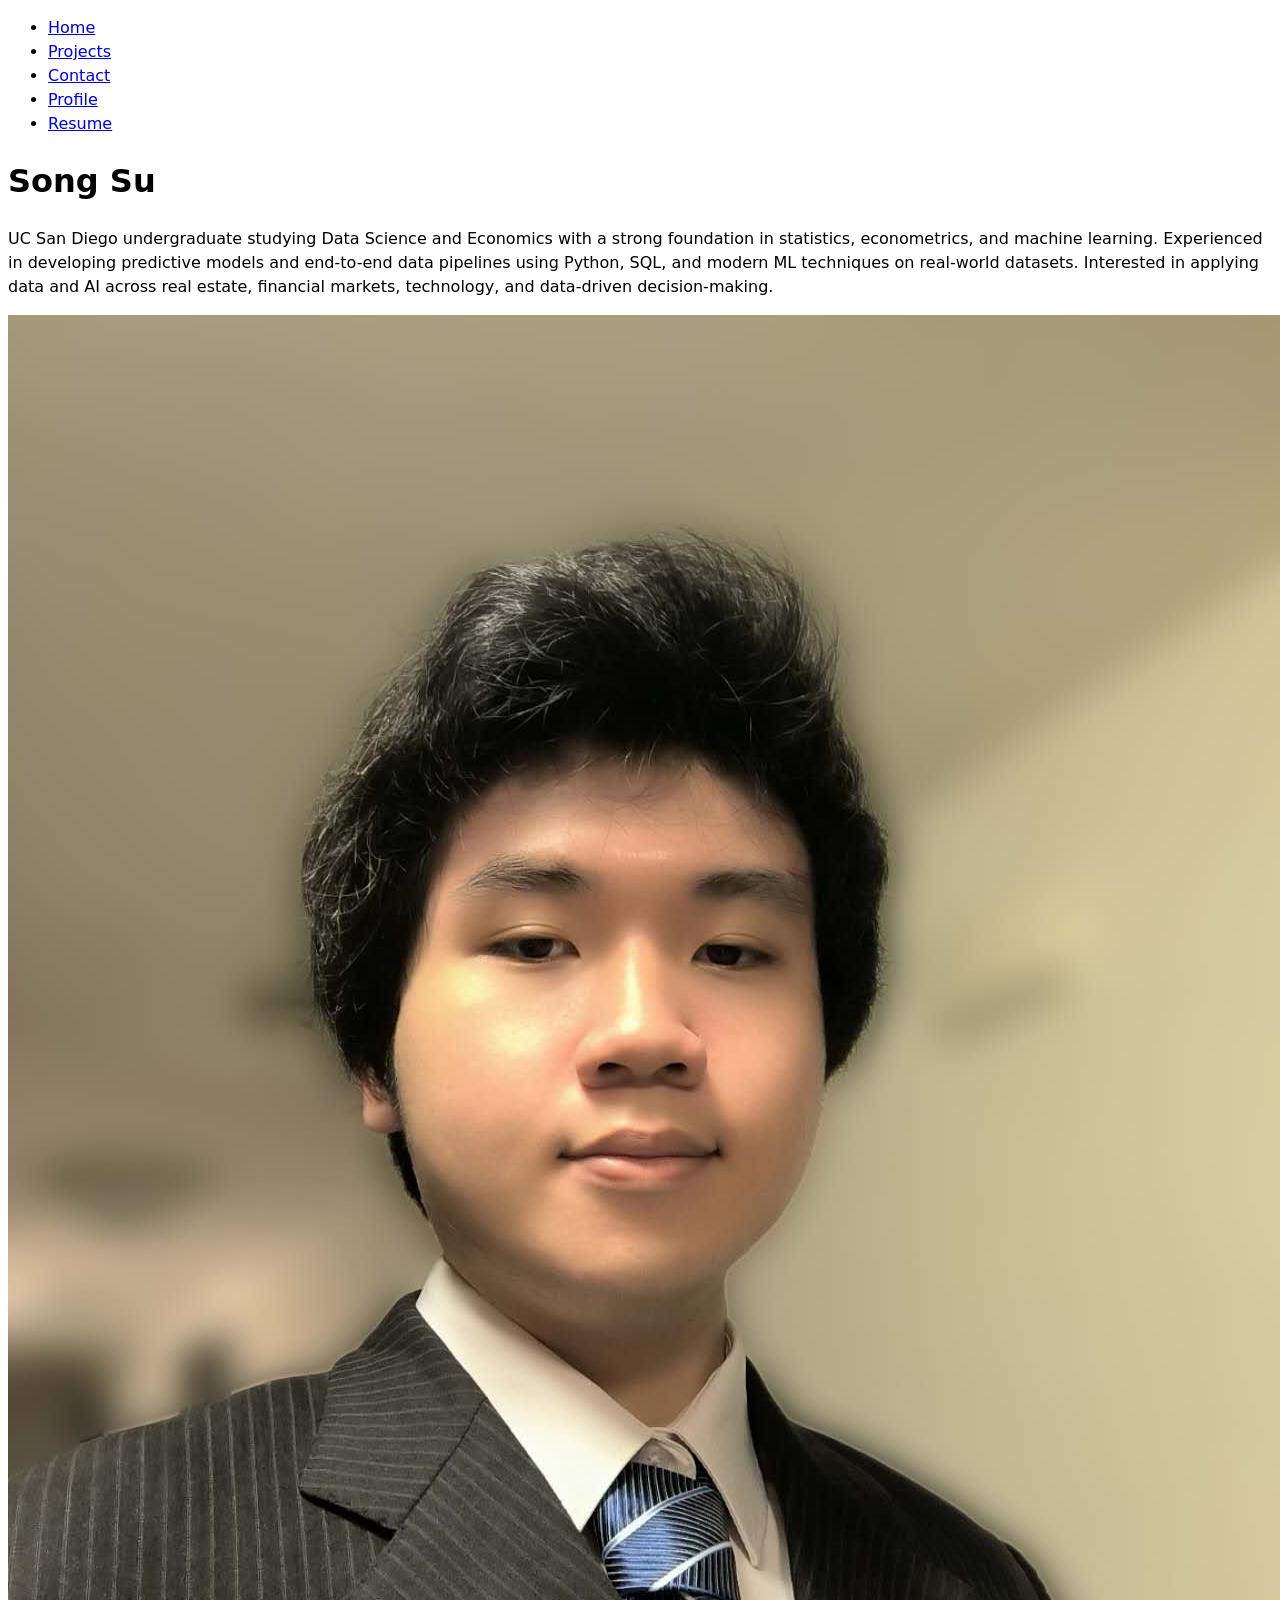
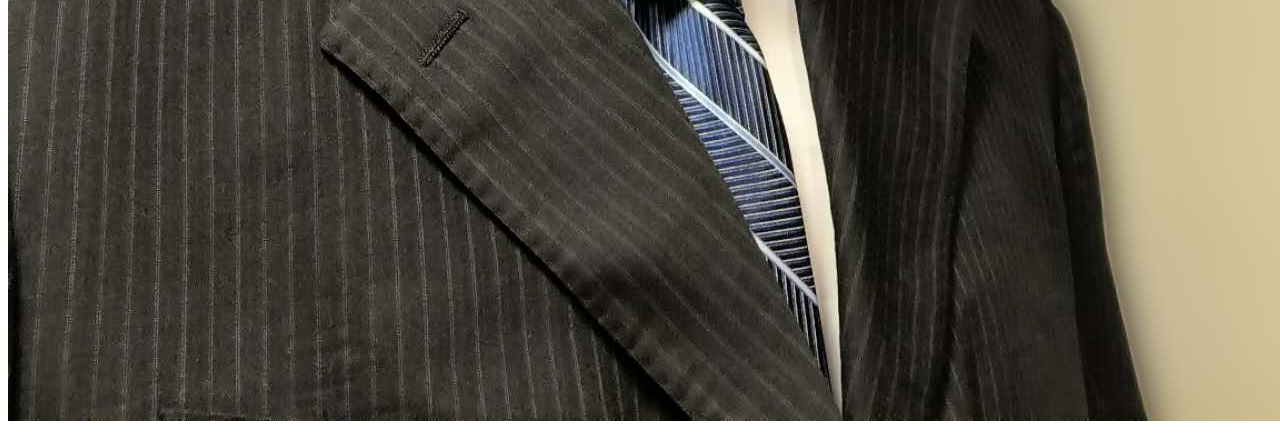
==== index.html @ 2cbc9d96 "Added resume Added resume folder and resume html. Updated navigation menu" ====
<!DOCTYPE html>
<html lang="en">
<head>
    <meta charset="UTF-8">
    <meta name="viewport" content="width=device-width, initial-scale=1.0">
    <title>Song Su: Personal site and portfolio</title>
    <link rel="stylesheet" href="style.css">
</head>
<body>
  <nav>
      <ul>
          <li><a href="index.html">Home</a></li>
          <li><a href="projects/index.html">Projects</a></li>
          <li><a href="contact/index.html">Contact</a></li>
          <li><a href="https://github.com/SongSu-eight" target="_blank">Profile</a></li>
          <li><a href="resume/index.html">Resume</a></li>
      </ul>
  </nav>
  <h1>Song Su</h1>
  <p>UC San Diego undergraduate studying Data Science and Economics with a strong foundation in statistics, econometrics, and 
machine learning. Experienced in developing predictive models and end-to-end data pipelines using Python, SQL, and modern 
ML techniques on real-world datasets. Interested in applying data and AI across real estate, financial markets, technology, and 
data-driven decision-making.</p>
<img src="images/Song Su.jpg" alt = "This is my profile headshot.">  
</body>
</html>
---- style.css ----
body {
  /* Set line height to 1.5 times the font size
	   and use the OS’s UI font as the website font
	 */
  font: 100%/1.5 system-ui;
}
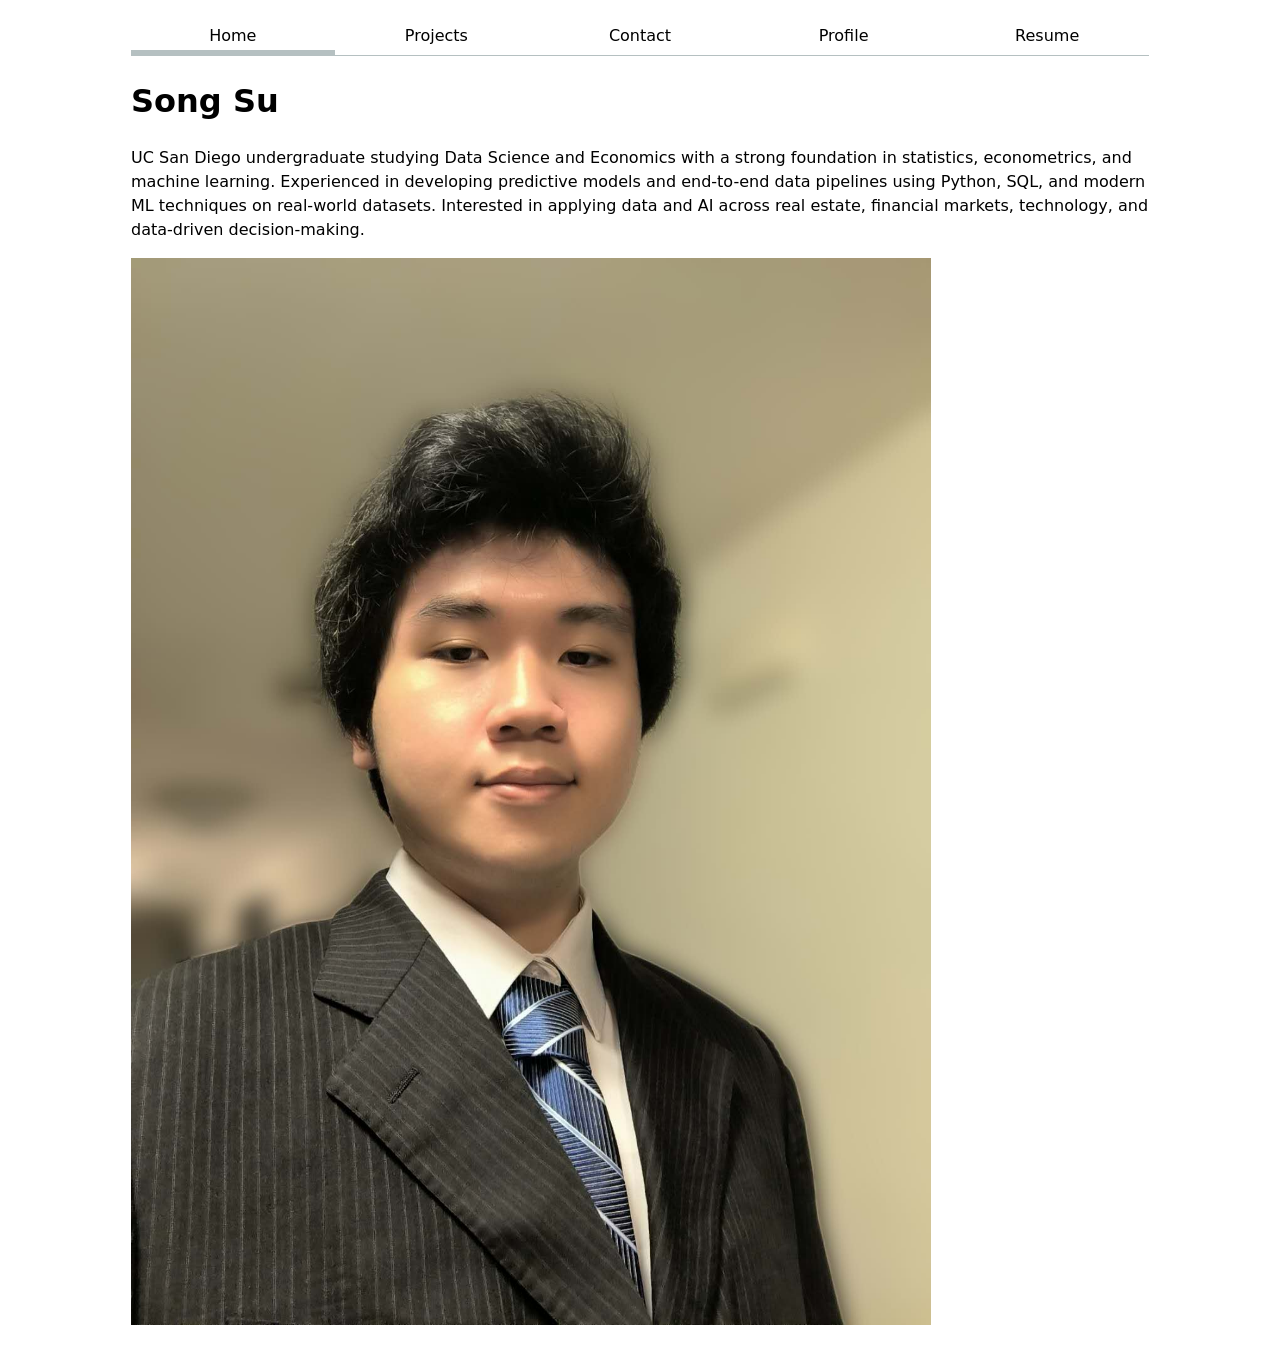
==== commit 7f29dd2e: "lab 2 Part1-4 completed" ====
--- a/index.html
+++ b/index.html
@@ -7,20 +7,21 @@
     <link rel="stylesheet" href="style.css">
 </head>
 <body>
-  <nav>
-      <ul>
-          <li><a href="index.html">Home</a></li>
-          <li><a href="projects/index.html">Projects</a></li>
-          <li><a href="contact/index.html">Contact</a></li>
-          <li><a href="https://github.com/SongSu-eight" target="_blank">Profile</a></li>
-          <li><a href="resume/index.html">Resume</a></li>
-      </ul>
-  </nav>
-  <h1>Song Su</h1>
-  <p>UC San Diego undergraduate studying Data Science and Economics with a strong foundation in statistics, econometrics, and 
+    <nav>
+        <ul>
+            <li><a href="index.html" class="current">Home</a></li>
+            <li><a href="projects/index.html">Projects</a></li>
+            <li><a href="contact/index.html">Contact</a></li>
+            <li><a href="https://github.com/SongSu-eight" target="_blank">Profile</a></li>
+            <li><a href="resume/index.html">Resume</a></li>
+        </ul>
+    </nav>
+
+    <h1>Song Su</h1>
+    <p>UC San Diego undergraduate studying Data Science and Economics with a strong foundation in statistics, econometrics, and 
 machine learning. Experienced in developing predictive models and end-to-end data pipelines using Python, SQL, and modern 
 ML techniques on real-world datasets. Interested in applying data and AI across real estate, financial markets, technology, and 
 data-driven decision-making.</p>
-<img src="images/Song Su.jpg" alt = "This is my profile headshot.">  
+    <img src="images/Song_Su.jpg" alt = "This is my profile headshot." width="800">  
 </body>
 </html>
--- a/style.css
+++ b/style.css
@@ -3,4 +3,92 @@
 	   and use the OS’s UI font as the website font
 	 */
   font: 100%/1.5 system-ui;
+  max-width: 100ch;
+  margin-inline: auto;
+  padding: 1em;
+}
+nav ul{
+  display: contents;
+}
+nav li{
+  display: contents;
+}
+nav {
+  display: flex;
+}
+nav a {
+  flex: 1;
+  text-decoration: none;
+  color: inherit;
+  text-align: center;
+  border-bottom-width: 1px;
+  border-bottom-style: solid;
+  border-bottom-color: oklch(80% 3% 200);
+}
+nav a.current {
+  border-bottom-width: 0.4em;
+  border-bottom-style: solid;
+  border-bottom-color:oklch(80% 3% 200);
+  padding-bottom: 0.1em;
+}
+:root{
+  --color-accent:oklch(65% 50% 0)
+}
+nav a:hover{
+  border-bottom-width: 0.4em;
+  border-bottom-style: solid;
+  border-bottom-color: var(--color-accent);
+  background-color: oklch(from var(--color-accent) 95% 25% 20);
+  padding-bottom: 0.1em;
+}
+/* form input,
+form textarea,
+form button{
+  font: inherit;
+  display: block;
+  width: 100%;
+  box-sizing: border-box;
+}
+
+form label{
+  display: block;
+  margin-block: 0.5em;
+} */
+form{
+ display:grid;
+ grid-template-columns: auto 1fr; 
+ gap: 1em
+}
+
+form label{
+  display: grid;
+  grid-template-columns: subgrid;
+  grid-column: 1 / -1;
+}
+
+form button{
+  grid-column: 1 / -1;
+}
+
+.projects {
+  display: grid;
+  grid-template-columns: repeat(auto-fill, minmax(15em, 1fr));
+  
+}
+
+.projects article {
+  display: grid;
+  grid-template-rows: subgrid;
+  grid-row: span 3;
+  gap: 1em;
+}
+
+.projects h2{
+  margin: 0;
+}
+
+.resume header {
+  display: flex;
+  justify-content: space-between;
+  align-items: center;
 }
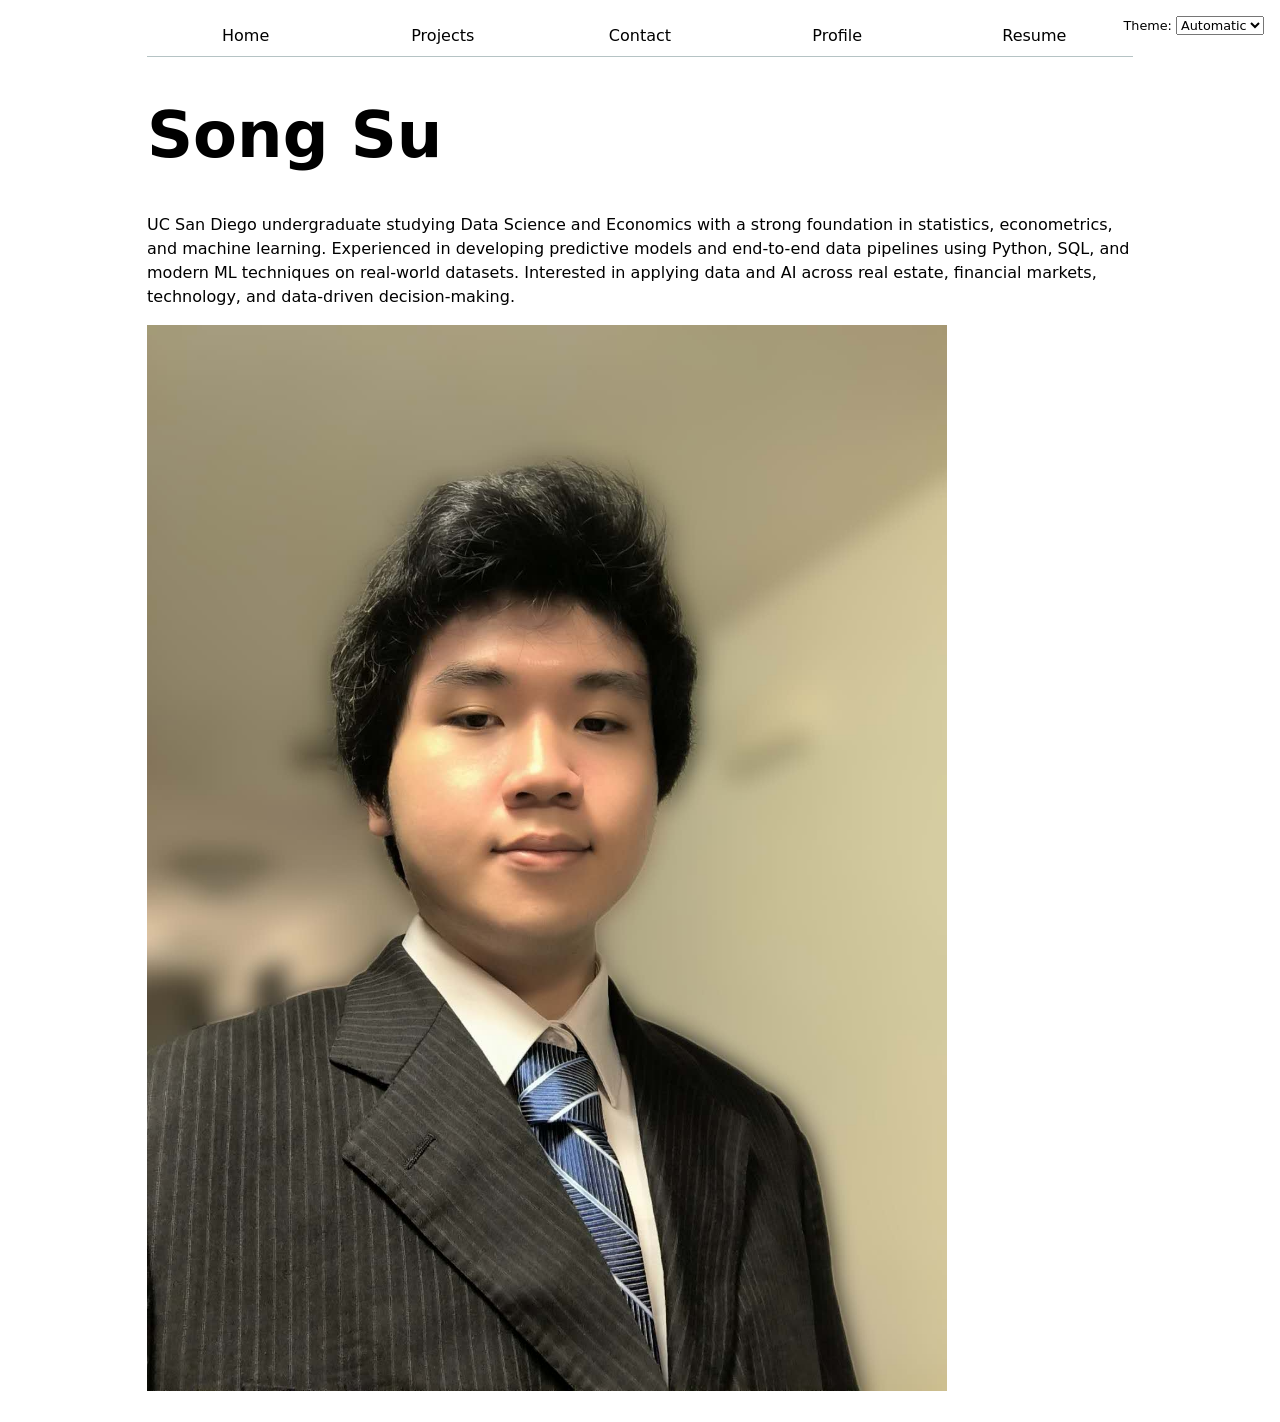
==== commit ebabdb4c: "Added js control" ====
--- a/index.html
+++ b/index.html
@@ -5,17 +5,10 @@
     <meta name="viewport" content="width=device-width, initial-scale=1.0">
     <title>Song Su: Personal site and portfolio</title>
     <link rel="stylesheet" href="style.css">
+    <script src="global.js" defer></script>
 </head>
 <body>
-    <nav>
-        <ul>
-            <li><a href="index.html" class="current">Home</a></li>
-            <li><a href="projects/index.html">Projects</a></li>
-            <li><a href="contact/index.html">Contact</a></li>
-            <li><a href="https://github.com/SongSu-eight" target="_blank">Profile</a></li>
-            <li><a href="resume/index.html">Resume</a></li>
-        </ul>
-    </nav>
+
 
     <h1>Song Su</h1>
     <p>UC San Diego undergraduate studying Data Science and Economics with a strong foundation in statistics, econometrics, and 
--- a/style.css
+++ b/style.css
@@ -1,11 +1,26 @@
+:root{
+  --color-accent:oklch(59.808% 0.24953 313.977);
+}
+html{
+  accent-color: var(--color-accent);
+  color-scheme: light dark;
+}
 body {
   /* Set line height to 1.5 times the font size
 	   and use the OS’s UI font as the website font
 	 */
   font: 100%/1.5 system-ui;
   max-width: 100ch;
-  margin-inline: auto;
+  margin-inline: max(1em, (100% - 100ch) / 2);
   padding: 1em;
+}
+/* 4.1 */
+nav {
+  display: flex;
+  margin-bottom: 1em;
+  border-bottom-width: 1px;
+  border-bottom-style: solid;
+  border-bottom-color: oklch(50% 10% 200 / 40%);
 }
 nav ul{
   display: contents;
@@ -13,32 +28,28 @@
 nav li{
   display: contents;
 }
-nav {
-  display: flex;
-}
+
 nav a {
   flex: 1;
   text-decoration: none;
   color: inherit;
   text-align: center;
-  border-bottom-width: 1px;
-  border-bottom-style: solid;
-  border-bottom-color: oklch(80% 3% 200);
+  padding-bottom: 0.5em;
 }
 nav a.current {
   border-bottom-width: 0.4em;
   border-bottom-style: solid;
   border-bottom-color:oklch(80% 3% 200);
   padding-bottom: 0.1em;
-}
-:root{
-  --color-accent:oklch(65% 50% 0)
-}
+  font-weight: bold;
+}
+/* 4.1 */
 nav a:hover{
   border-bottom-width: 0.4em;
   border-bottom-style: solid;
   border-bottom-color: var(--color-accent);
-  background-color: oklch(from var(--color-accent) 95% 25% 20);
+  /* background-color: oklch(from var(--color-accent) 95% 20% h); */
+  background-color: color-mix(in oklch, var(--color-accent), canvas 85%);
   padding-bottom: 0.1em;
 }
 /* form input,
@@ -54,10 +65,17 @@
   display: block;
   margin-block: 0.5em;
 } */
+
 form{
  display:grid;
  grid-template-columns: auto 1fr; 
- gap: 1em
+ gap: 1em;
+}
+
+form input,
+form textarea,
+form button{
+  font: inherit;
 }
 
 form label{
@@ -73,22 +91,168 @@
 .projects {
   display: grid;
   grid-template-columns: repeat(auto-fill, minmax(15em, 1fr));
-  
+  gap: 1em;
 }
 
 .projects article {
   display: grid;
   grid-template-rows: subgrid;
   grid-row: span 3;
-  gap: 1em;
 }
 
 .projects h2{
   margin: 0;
 }
 
+h1{
+  font-size: 400%;
+}
+
+h2{
+  font-size: 175%;
+}
+
+h3{
+  font-size: 150%;
+}
+
+h4{
+  font-size: 125%;
+}
+
+h5{
+  font-size: 110%;
+}
+
+h6{
+  font-size: 100%;
+}
+
+
+h1,
+h2,
+h3,
+h4,
+h5,
+h6{
+  line-height: 1.1;
+  text-wrap: balance;
+}
+
+
+body.resume {
+  background-color: oklch(0.9 0.004 200);
+  color: oklch(0.45 0.04 75);
+}
+body.resume nav {
+  color: revert;
+}
 .resume header {
   display: flex;
   justify-content: space-between;
   align-items: center;
+}
+
+.resume h1,
+.resume h2,
+.resume h3,
+.resume h4 {
+  margin: 0;
+  padding: 0;
+  text-align: left;
+}
+
+.resume h1 {
+  margin-bottom: 0.3em;
+  color: oklch(0.68 0.10 85);
+}
+
+.resume h2 {
+  margin-top: 0;
+  margin-bottom: 0.3em;
+  color: oklch(0.6 0.1 75);
+}
+
+.resume h3 {
+  margin-bottom: 0.1em;
+  color: oklch(0.52 0.06 75);
+}
+.resume h4 {
+  margin-bottom: 0.1em;
+  color: oklch(0.45 0.03 75);
+}
+
+.resume header {
+  margin: 0.1em;
+}
+
+.resume .company{
+  margin-bottom: 1em;
+}
+
+.resume time {
+  white-space: nowrap;
+  color: oklch(0.55 0.02 75);
+  font-size: 0.9em;
+  font-style: italic;
+  opacity: 0.9;
+}
+
+.resume section {
+  border-top: 2px solid oklch(0.82 0.015 75);
+  padding-top: 1em;
+}
+
+.resume #EXPERIENCE article {
+  border-top: 1.5px solid oklch(0.82 0.015 75);
+  padding-top: 1em;
+  margin-top: 1em;
+}
+
+.resume #EXPERIENCE article:first-of-type {
+  border-top: none;
+  margin-top: 0;
+  padding-top: 0;
+}
+/* dark mode for resume */
+html[style*="color-scheme: dark"] body.resume {
+  background-color: Canvas;
+  color: CanvasText;
+}
+
+html[style*="color-scheme: dark"] .resume h1,
+html[style*="color-scheme: dark"] .resume h2,
+html[style*="color-scheme: dark"] .resume h3,
+html[style*="color-scheme: dark"] .resume h4 {
+  color: inherit;
+}
+
+html[style*="color-scheme: dark"] .resume time {
+  color: inherit;
+  opacity: 0.8;
+}
+
+html[style*="color-scheme: dark"] .resume section,
+html[style*="color-scheme: dark"] .resume #EXPERIENCE article {
+  border-top-color: currentColor;
+}
+
+/* 4.1 */
+
+/* .dark nav {
+  --border-color: oklch(50% 10% 200 / 40%);
+  border-bottom-color: var(--border-color);
+  background-color: color-mix(in oklch, var(--color-accent), canvas 85%);
+} */
+
+/* 4.3 */
+.color-scheme{
+  position: absolute;
+  top: 1rem;
+  right: 1rem;
+  font-size: 80%;
+}
+
+.color-scheme select{
+  font: inherit;
 }
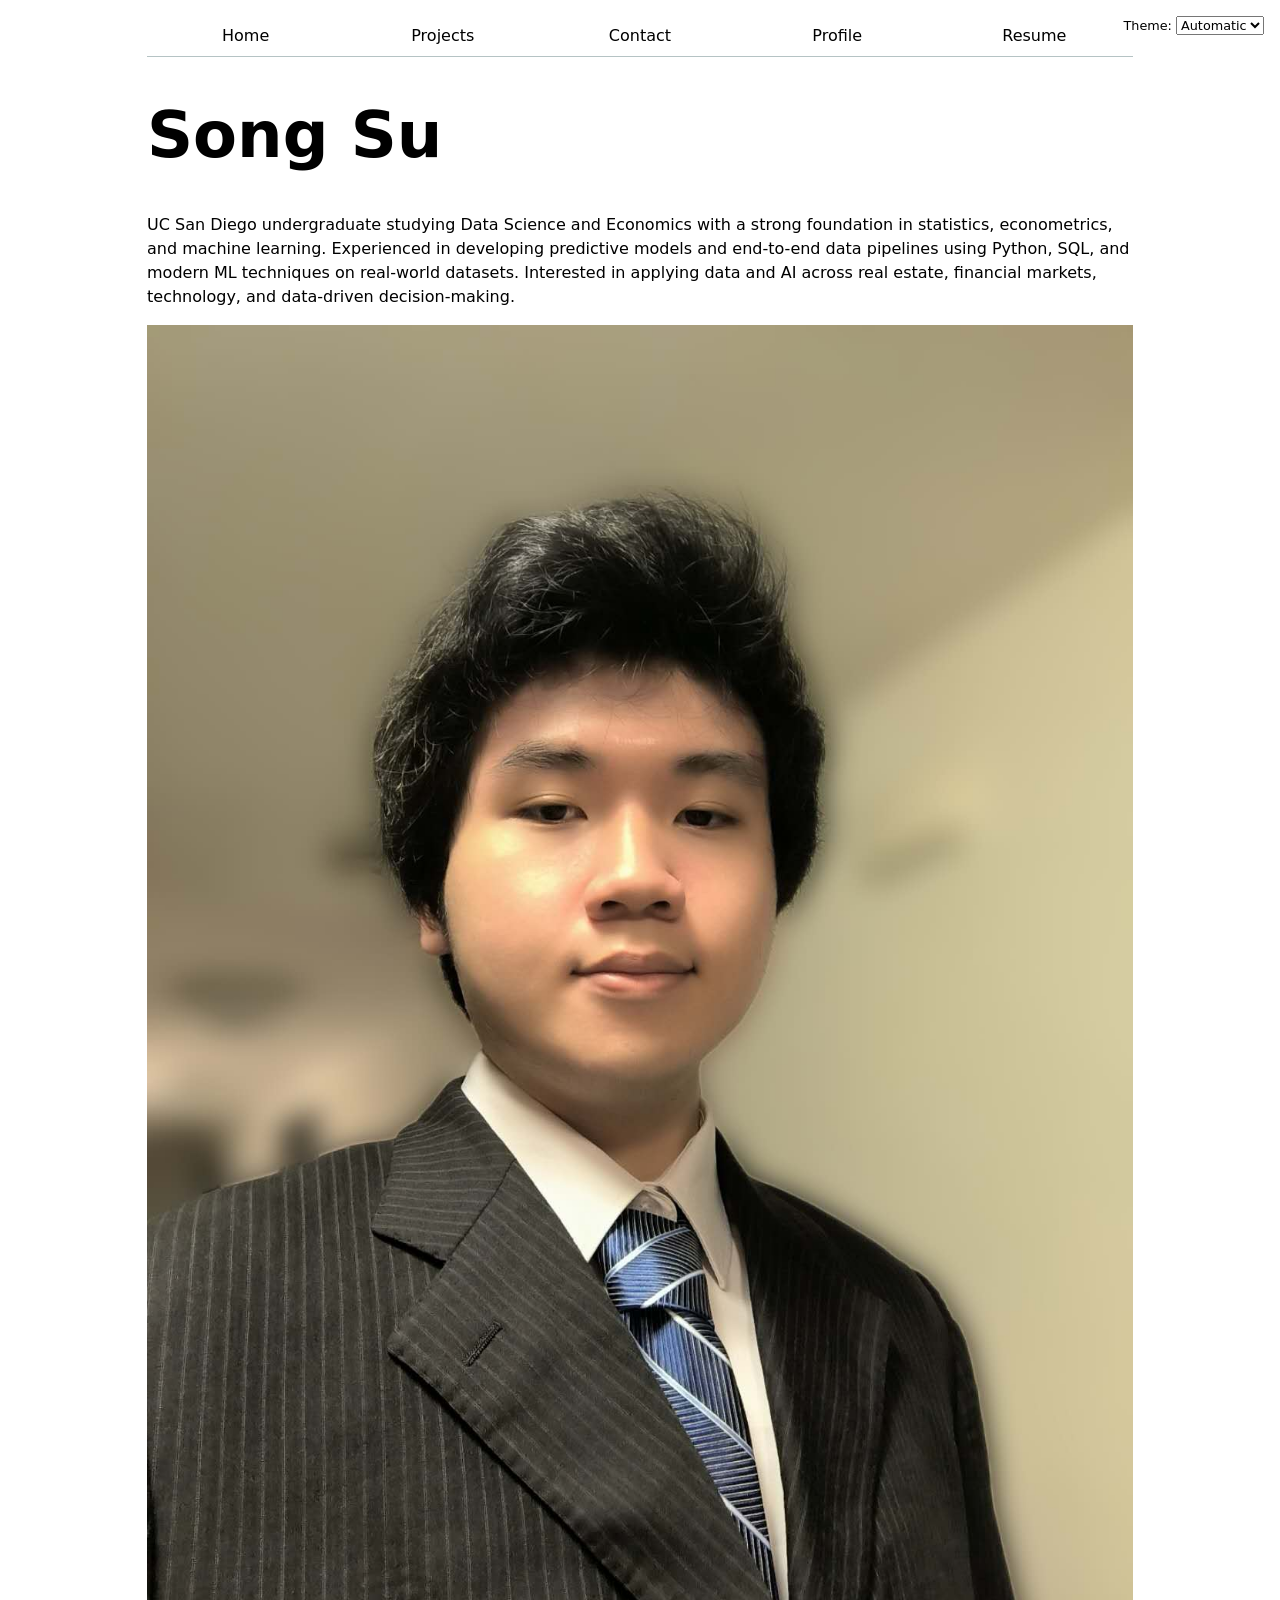
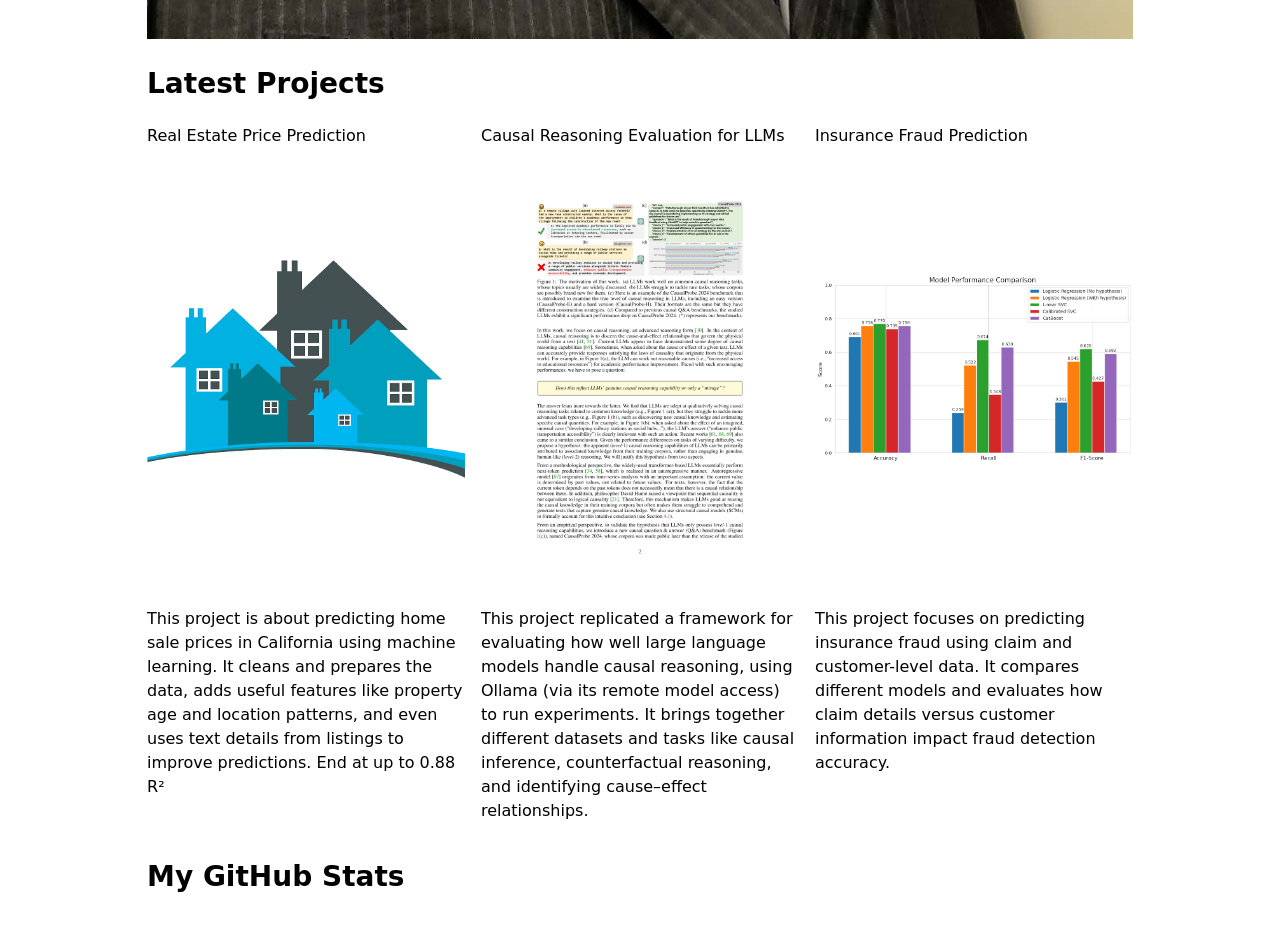
==== commit cc038949: "Automate Projects generation" ====
--- a/index.html
+++ b/index.html
@@ -5,7 +5,8 @@
     <meta name="viewport" content="width=device-width, initial-scale=1.0">
     <title>Song Su: Personal site and portfolio</title>
     <link rel="stylesheet" href="style.css">
-    <script src="global.js" defer></script>
+    <script type="module" src="./global.js"></script>
+    <script type="module" src="./index.js" defer></script>
 </head>
 <body>
 
@@ -15,6 +16,15 @@
 machine learning. Experienced in developing predictive models and end-to-end data pipelines using Python, SQL, and modern 
 ML techniques on real-world datasets. Interested in applying data and AI across real estate, financial markets, technology, and 
 data-driven decision-making.</p>
-    <img src="images/Song_Su.jpg" alt = "This is my profile headshot." width="800">  
+    <img src="images/Song_Su.jpg" alt = "This is my profile headshot." width="800"> 
+
+    <h2>Latest Projects</h2>
+    <div class="projects">
+        <!-- Dynamically added content will appear here -->
+    </div>
+    <h2>My GitHub Stats</h2>
+    <div id="profile-stats">
+
+    </div>
 </body>
 </html>
--- a/style.css
+++ b/style.css
@@ -72,9 +72,10 @@
  gap: 1em;
 }
 
-form input,
-form textarea,
-form button{
+input,
+textarea,
+button,
+select {
   font: inherit;
 }
 
@@ -214,27 +215,97 @@
   margin-top: 0;
   padding-top: 0;
 }
+
 /* dark mode for resume */
-html[style*="color-scheme: dark"] body.resume {
+html[style*="color-scheme: light;"] body.resume {
+  background-color: oklch(0.9 0.004 200);
+  color: oklch(0.45 0.04 75);
+}
+
+html[style*="color-scheme: light;"] body.resume nav {
+  color: revert;
+}
+
+html[style*="color-scheme: light;"] .resume h1 {
+  color: oklch(0.68 0.10 85);
+}
+
+html[style*="color-scheme: light;"] .resume h2 {
+  color: oklch(0.6 0.1 75);
+}
+
+html[style*="color-scheme: light;"] .resume h3 {
+  color: oklch(0.52 0.06 75);
+}
+
+html[style*="color-scheme: light;"] .resume h4 {
+  color: oklch(0.45 0.03 75);
+}
+
+html[style*="color-scheme: light;"] .resume time {
+  color: oklch(0.55 0.02 75);
+  opacity: 0.9;
+}
+
+html[style*="color-scheme: light;"] .resume section,
+html[style*="color-scheme: light;"] .resume #EXPERIENCE article {
+  border-top-color: oklch(0.82 0.015 75);
+}
+
+html[style*="color-scheme: light;"] .resume nav {
+  border-bottom-color: oklch(50% 10% 200 / 40%);
+}
+html[style*="color-scheme: dark;"] body.resume {
   background-color: Canvas;
   color: CanvasText;
 }
 
-html[style*="color-scheme: dark"] .resume h1,
-html[style*="color-scheme: dark"] .resume h2,
-html[style*="color-scheme: dark"] .resume h3,
-html[style*="color-scheme: dark"] .resume h4 {
+html[style*="color-scheme: dark;"] .resume h1,
+html[style*="color-scheme: dark;"] .resume h2,
+html[style*="color-scheme: dark;"] .resume h3,
+html[style*="color-scheme: dark;"] .resume h4 {
   color: inherit;
 }
 
-html[style*="color-scheme: dark"] .resume time {
+html[style*="color-scheme: dark;"] .resume time {
   color: inherit;
   opacity: 0.8;
 }
 
-html[style*="color-scheme: dark"] .resume section,
-html[style*="color-scheme: dark"] .resume #EXPERIENCE article {
+html[style*="color-scheme: dark;"] .resume section,
+html[style*="color-scheme: dark;"] .resume #EXPERIENCE article {
   border-top-color: currentColor;
+}
+
+html[style*="color-scheme: dark;"] .resume nav {
+  border-bottom-color: currentColor;
+}
+@media (prefers-color-scheme: dark) {
+  html[style*="color-scheme: light dark"] body.resume {
+    background-color: Canvas;
+    color: CanvasText;
+  }
+
+  html[style*="color-scheme: light dark"] .resume h1,
+  html[style*="color-scheme: light dark"] .resume h2,
+  html[style*="color-scheme: light dark"] .resume h3,
+  html[style*="color-scheme: light dark"] .resume h4 {
+    color: inherit;
+  }
+
+  html[style*="color-scheme: light dark"] .resume time {
+    color: inherit;
+    opacity: 0.8;
+  }
+
+  html[style*="color-scheme: light dark"] .resume section,
+  html[style*="color-scheme: light dark"] .resume #EXPERIENCE article {
+    border-top-color: currentColor;
+  }
+
+  html[style*="color-scheme: light dark"] .resume nav {
+    border-bottom-color: currentColor;
+  }
 }
 
 /* 4.1 */
@@ -253,6 +324,27 @@
   font-size: 80%;
 }
 
-.color-scheme select{
-  font: inherit;
+/*3.5 */
+#profile-stats dl{
+  display:grid;
+  grid-auto-flow: column;
+  grid-auto-columns: 1fr;
+  text-align: left;
+}
+
+#profile-stats dt {
+  grid-row: 1;
+  color: oklch(50% 10% 200 / 40%);
+}
+
+#profile-stats dd {
+  grid-row: 2;
+  margin: 0;
+  font-size: 34px;
+}
+
+img {
+  width: 100%;
+  height: 100%;
+  object-fit: contain;
 }
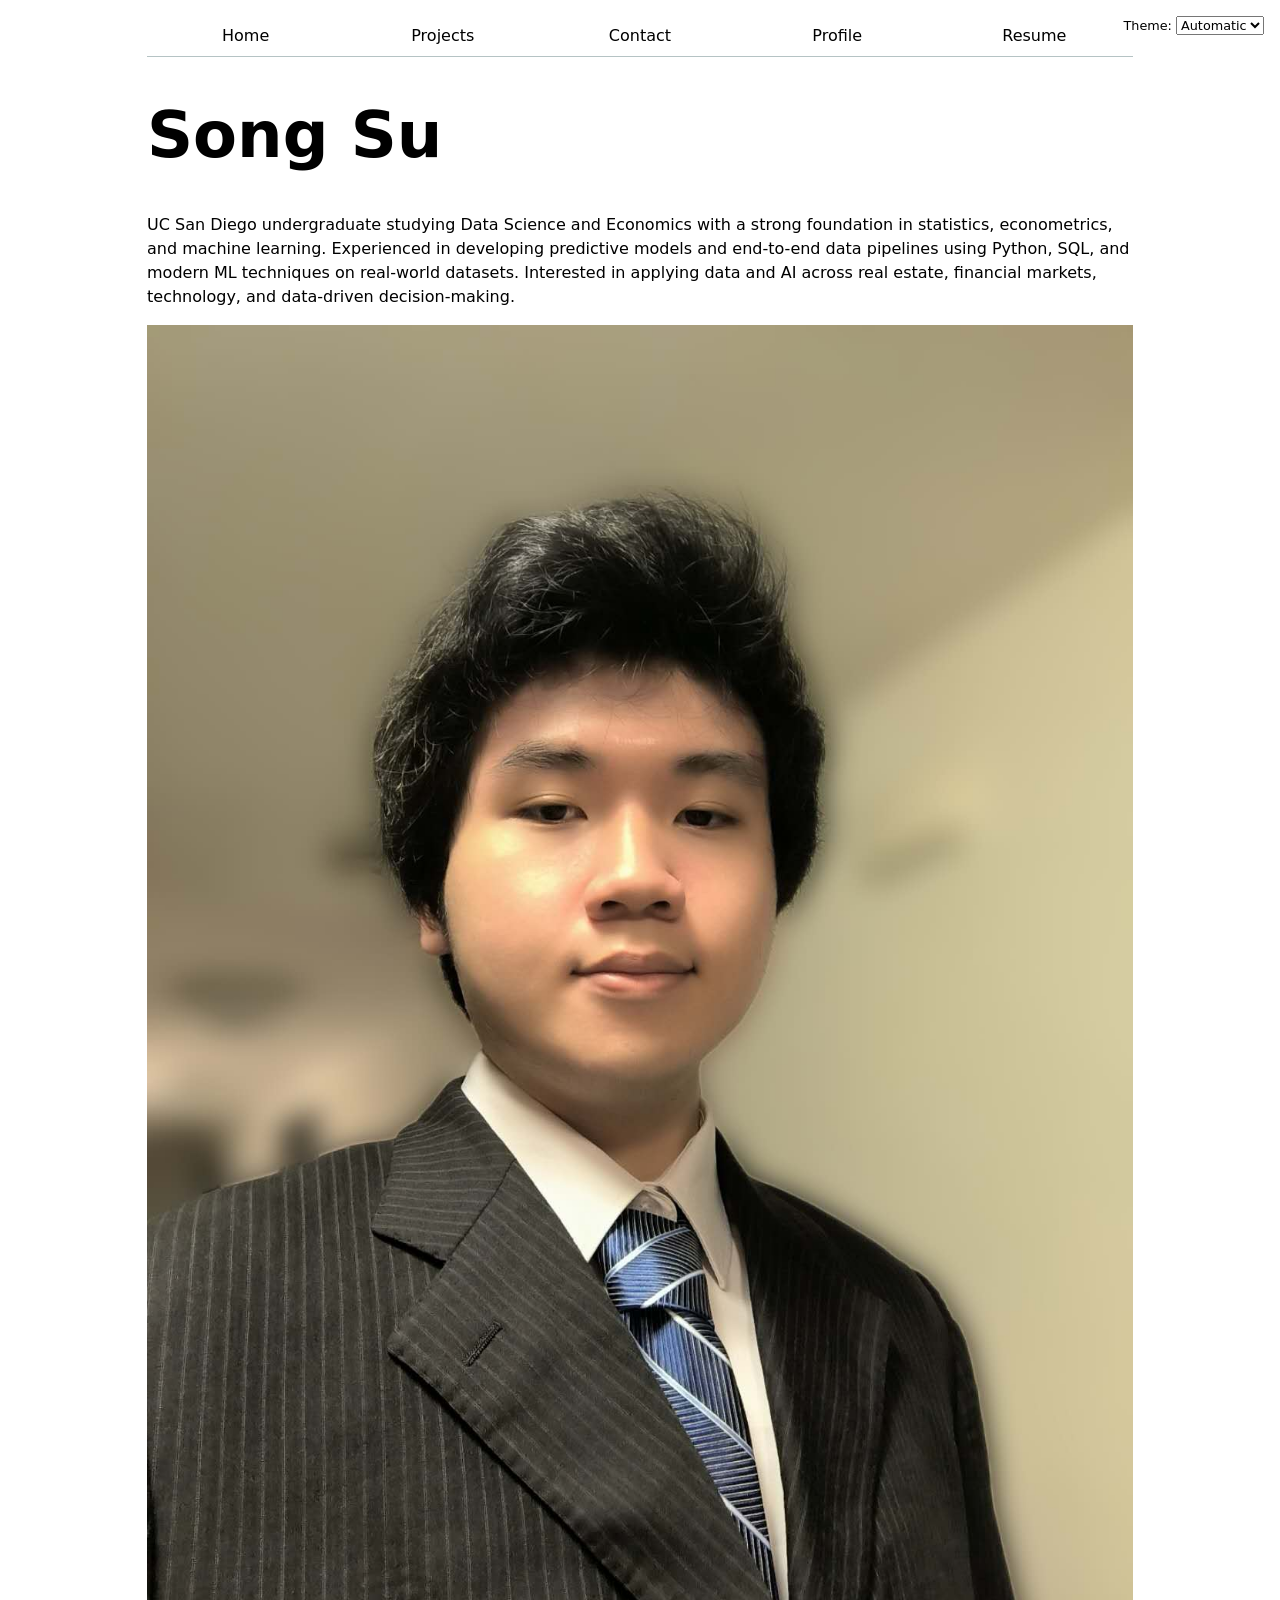
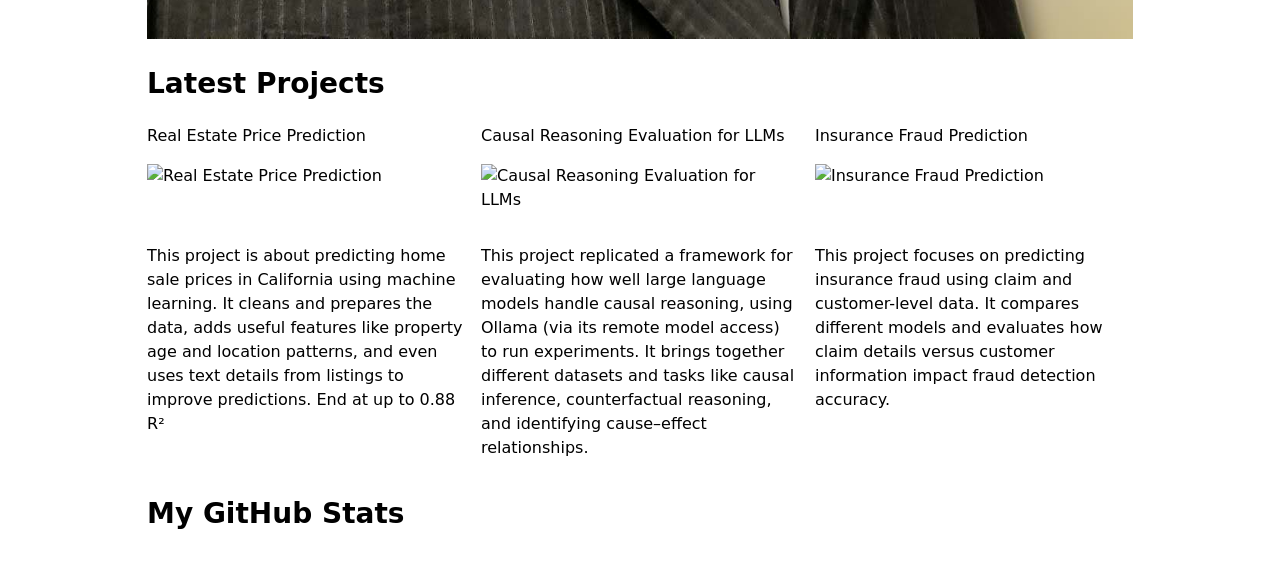
==== commit b5c03e04: "Fixed pictures path" ====
--- a/index.html
+++ b/index.html
@@ -6,7 +6,7 @@
     <title>Song Su: Personal site and portfolio</title>
     <link rel="stylesheet" href="style.css">
     <script type="module" src="./global.js"></script>
-    <script type="module" src="./index.js" defer></script>
+    <script type="module" src="./index.js"></script>
 </head>
 <body>
 
